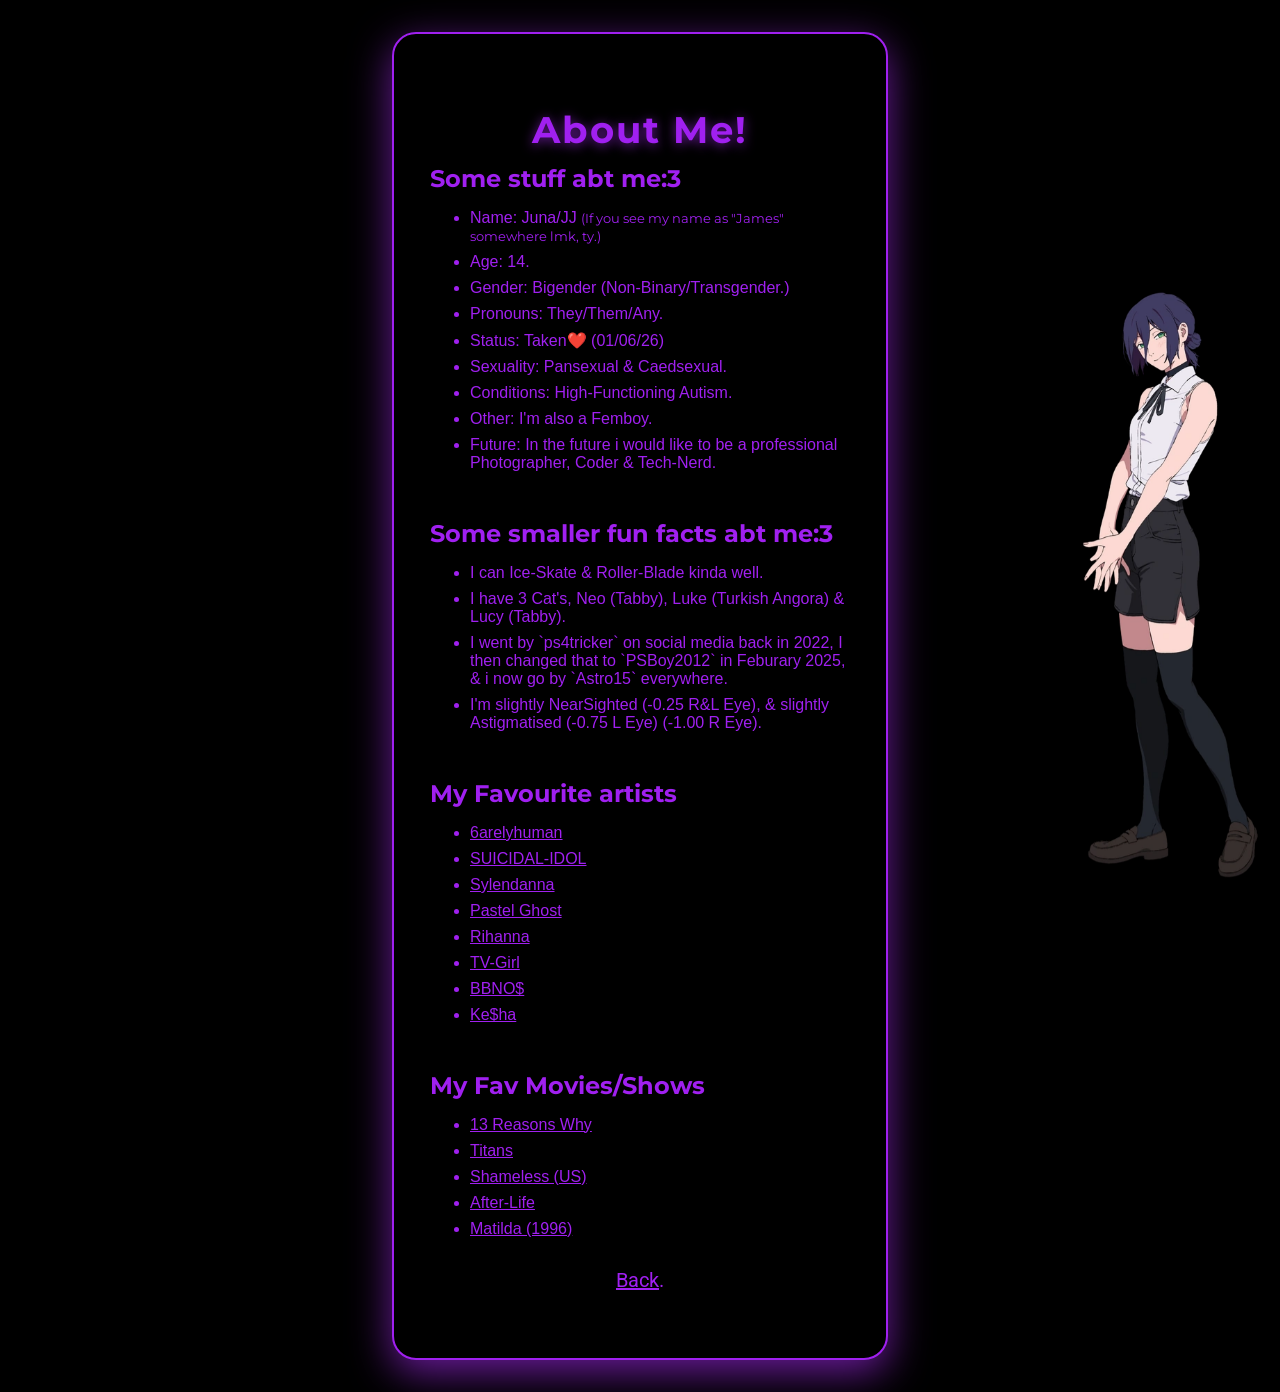
==== about/index.html @ 52988cb8 "Add files via upload" ====
<!DOCTYPE html>
<html lang="en">
<head>
  <!-- Basic stuff -->
  <meta charset="UTF-8">
  <meta name="viewport" content="width=device-width, initial-scale=1.0">
  <!-- Embed stuff -->
  <meta name="theme-color" content="#A020f0">
  <meta name="description" content="My Website dumbo:3">
  <meta name="author" content="Astro15:3">
  <title>About Me :3</title>
  <!-- Font Awesome Icons -->
  <link rel="stylesheet" href="https://cdnjs.cloudflare.com/ajax/libs/font-awesome/6.4.0/css/all.min.css">
  <!-- Styles + maybe js in the future? -->
  <link rel="stylesheet" href="https://astro-15.github.io/style.css">
  <link rel="icon" type="image/x-icon" href="https://astro-15.github.io/assets/favicon/favicon.ico">
  <link rel="shortcut icon" type="image/x-icon" href="https://astro-15.github.io/assets/favicon/favicon.ico">
  <link rel="icon" type="image/png" sizes="32x32" href="https://astro-15.github.io/assets/favicon/favicon-32x32.png">    
  <link rel="icon" type="image/png" sizes="16x16" href="https://astro-15.github.io/assets/favicon/favicon-16x16.png">
</head>
<body>
  <div class="fancy-bg">
    <span class="circle1"></span>
    <span class="circle2"></span>
    <span class="circle3"></span>
  </div>
  <div class="container">
    <h1>About Me!</h1>
    <h2>Some stuff abt me:3</h2>

    <ul>
      <li>Name: Juna/JJ <small>(If you see my name as "James" somewhere lmk, ty.)</small></li>
      <li>Age: 14.</li>
      <li>Gender: Bigender (Non-Binary/Transgender.)</li>
      <li>Pronouns: They/Them/Any.</li>
      <li>Status: Taken❤️ (01/06/26)</li>
      <li>Sexuality: Pansexual & Caedsexual.</li>
      <li>Conditions: High-Functioning Autism.</li>
      <li>Other: I'm also a Femboy.</li>
      <li>Future: In the future i would like to be a professional Photographer, Coder & Tech-Nerd.</li>
    </ul>
    
    <small> ︎</small>
    
    <h2>Some smaller fun facts abt me:3</h2>
    <ul>
      <li>I can Ice-Skate & Roller-Blade kinda well.</li>
      <li>I have 3 Cat's, Neo (Tabby), Luke (Turkish Angora) & Lucy (Tabby).</li>
      <li>I went by `ps4tricker` on social media back in 2022, I then changed that to `PSBoy2012` in Feburary 2025, & i now go by `Astro15` everywhere.</li>
      <li>I'm slightly NearSighted (-0.25 R&L Eye), & slightly Astigmatised (-0.75 L Eye) (-1.00 R Eye).</li>
    </ul>
    
    <small> ︎</small>
    
    <h2>My Favourite artists</h2>
    <ul>
      <li><a href="https://www.youtube.com/@6arelyhuman">6arelyhuman</a></li>
      <li><a href="https://www.youtube.com/@gore.x.shawty8649">SUICIDAL-IDOL</li>
      <li><a href="https://www.youtube.com/@Sylendanna">Sylendanna</a></li>
      <li><a href="https://www.youtube.com/@PASTELGHOSTx">Pastel Ghost</a></li>
      <li><a href="https://www.youtube.com/@rihanna">Rihanna</a></li>
      <li><a href="https://www.youtube.com/@teeveegirl">TV-Girl</a></li>
      <li><a href="https://www.youtube.com/@bbnomoney">BBNO$</a></li>
      <li><a href="https://www.youtube.com/@kesha">Ke$ha</a></li>
    </ul>
    
    <small> ︎</small>
    
    <h2>My Fav Movies/Shows</h2>
    <ul>
      <li><a href="https://www.netflix.com/title/80192827">13 Reasons Why</a></li>
      <li><a href="https://www.netflix.com/title/80218200">Titans</a></li>
      <li><a href="https://www.netflix.com/title/70184207">Shameless (US)</a></li>
      <li><a href="https://www.netflix.com/title/80998491">After-Life</a></li>
      <li><a href="https://www.netflix.com/title/70033005">Matilda (1996)</a></li>
    </ul>
    
    <p></p>
    <p><a href="https://astro-15.github.io/">Back</a>.</p>
    
  </div>
</body>
</html>

<style>
a {
    color: #A020F0;
}
</style>

<img src="https://astro-15.github.io/assets/reze/mommyreze.png" alt="Mommy Reze" class="bottom-right-fixed">
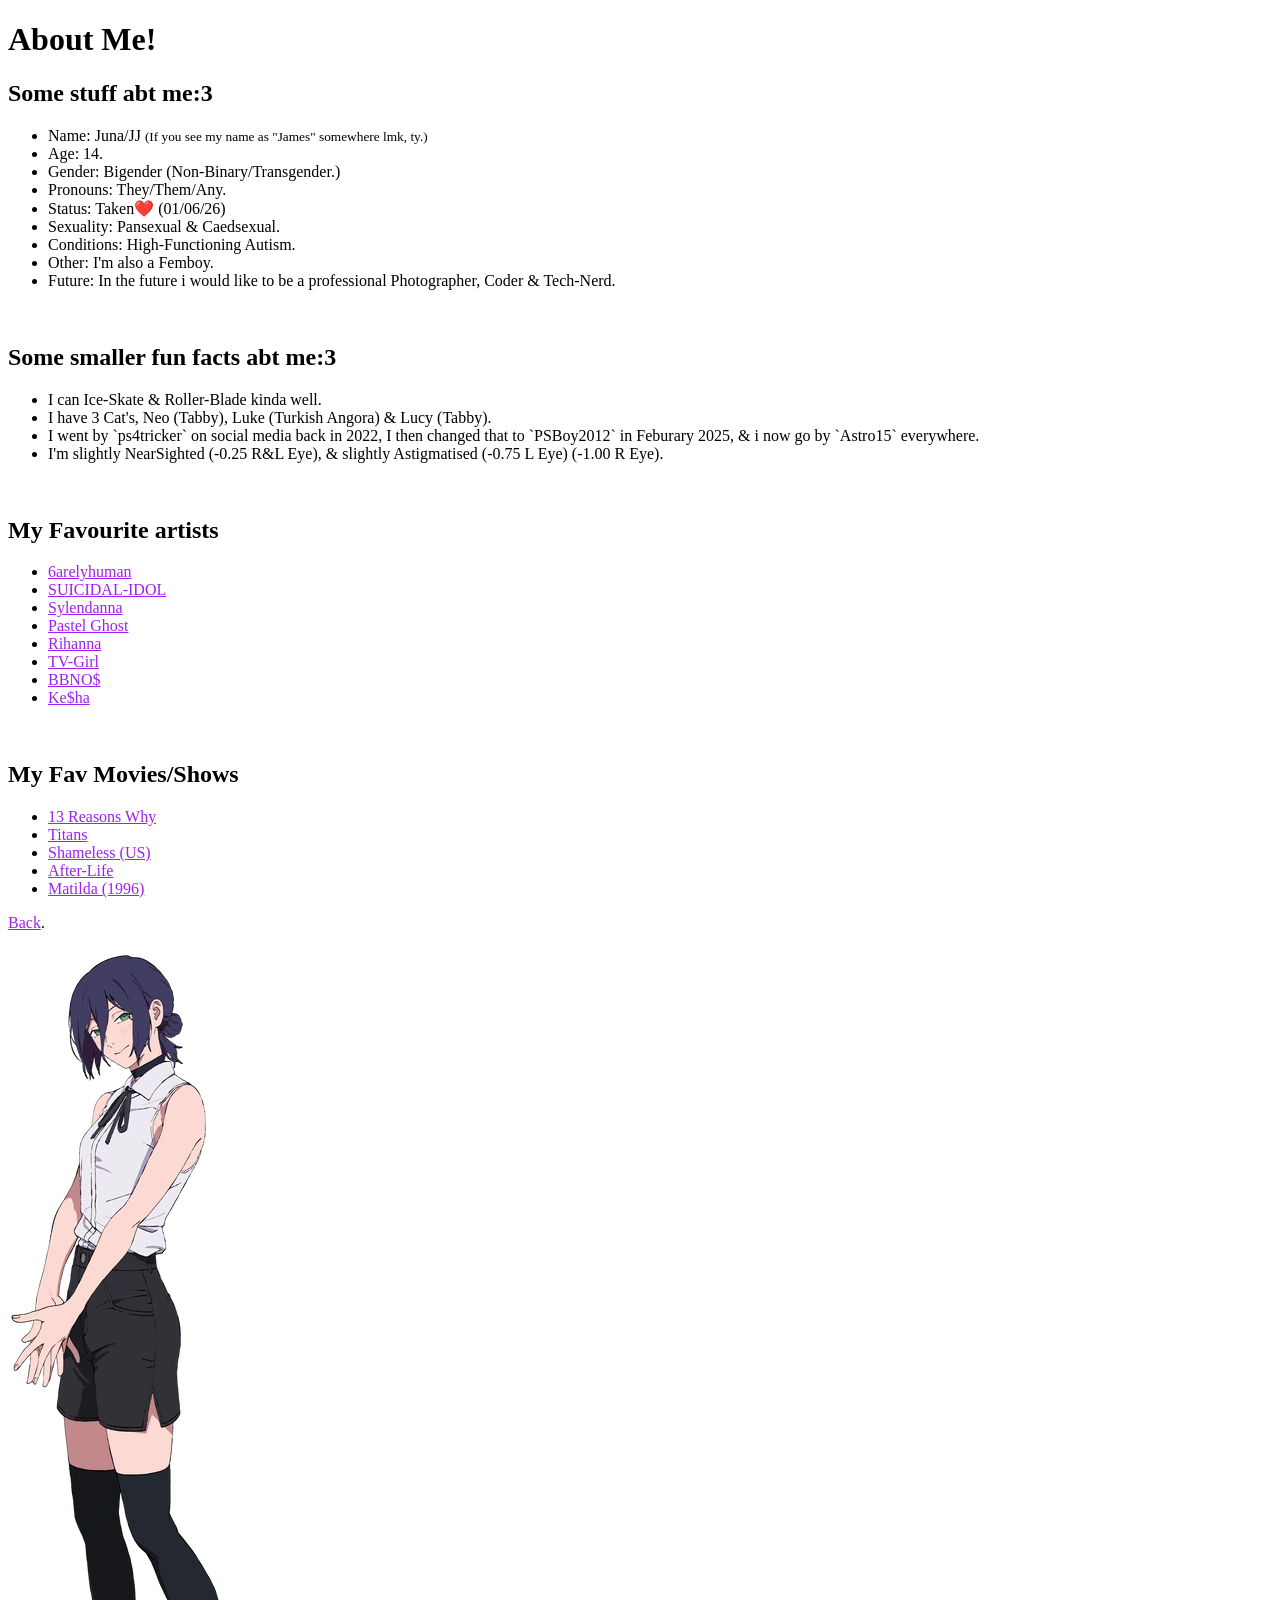
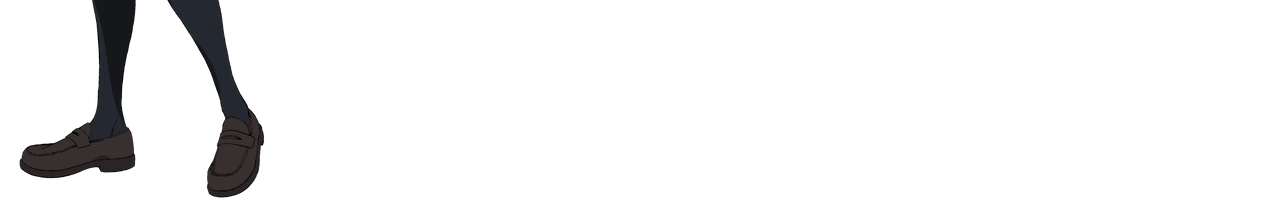
==== commit 8392bb80: "Update stylesheet link to local style.css" ====
--- a/about/index.html
+++ b/about/index.html
@@ -12,7 +12,7 @@
   <!-- Font Awesome Icons -->
   <link rel="stylesheet" href="https://cdnjs.cloudflare.com/ajax/libs/font-awesome/6.4.0/css/all.min.css">
   <!-- Styles + maybe js in the future? -->
-  <link rel="stylesheet" href="https://astro-15.github.io/style.css">
+  <link rel="stylesheet" href="style.css">
   <link rel="icon" type="image/x-icon" href="https://astro-15.github.io/assets/favicon/favicon.ico">
   <link rel="shortcut icon" type="image/x-icon" href="https://astro-15.github.io/assets/favicon/favicon.ico">
   <link rel="icon" type="image/png" sizes="32x32" href="https://astro-15.github.io/assets/favicon/favicon-32x32.png">    
